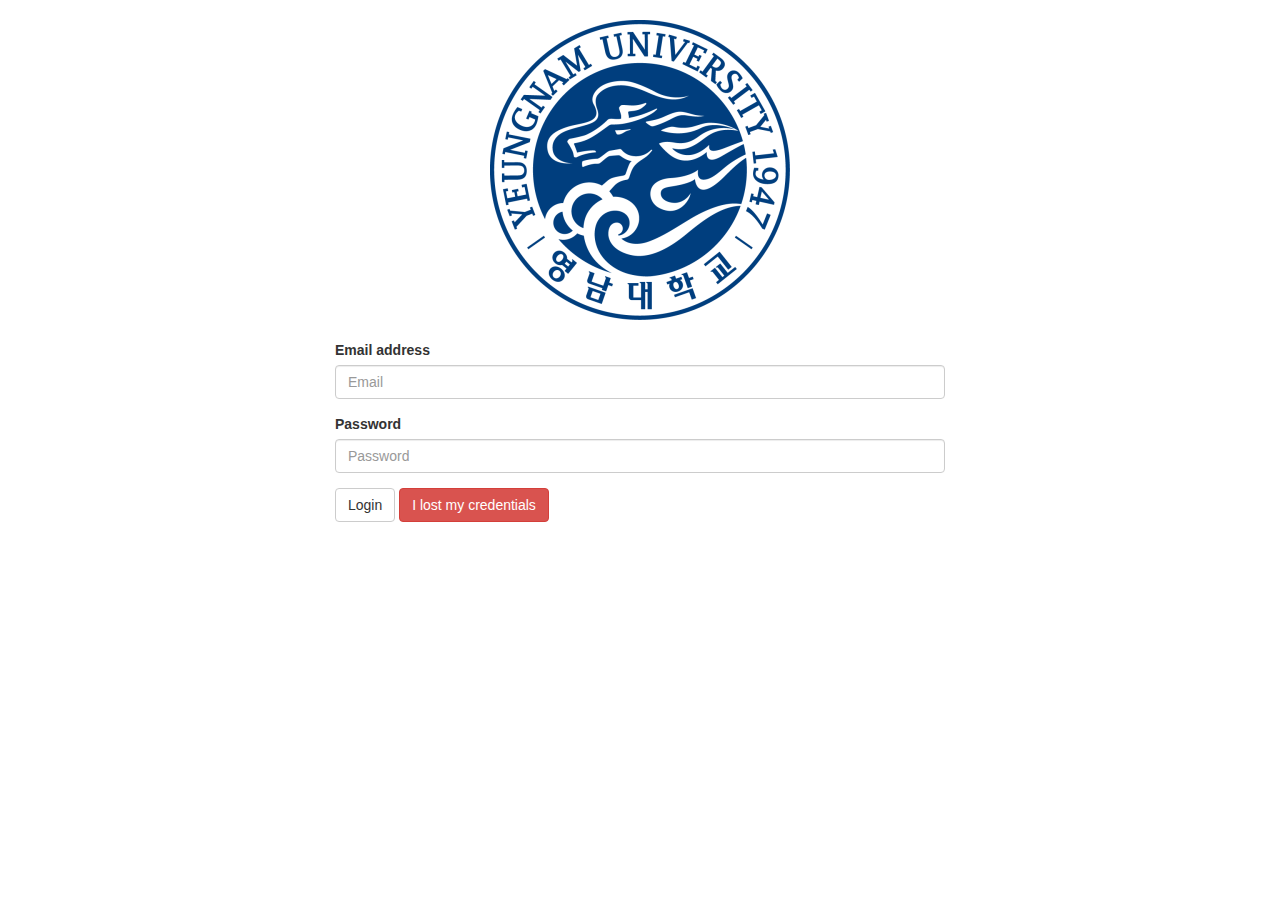
==== src/index.html @ 0eb57e51 "fixed gitignore issues" ====
<!DOCTYPE html>
<html>
<head lang="en">
    <title>Home - WeatherX</title>
    <link rel="stylesheet" href="../other/css/bootstrap.min.css">
</head>

<body>
<div class="col-md-6 col-md-offset-3">
    <br>
    <img src="../other/img/logo.png" style="display: block; margin-left: auto; margin-right: auto">
    <br>

    <form>
        <div class="form-group">
            <label for="inputEmail">Email address</label>
            <input type="email" class="form-control" id="inputEmail" placeholder="Email">
        </div>
        <div class="form-group">
            <label for="inputPassword">Password</label>
            <input type="password" class="form-control" id="inputPassword" placeholder="Password">
        </div>
        <button type="submit" class="btn btn-default">Login</button>
        <button type="button" class="btn btn-danger">I lost my credentials</button>
    </form>
</div>

</body>
</html>
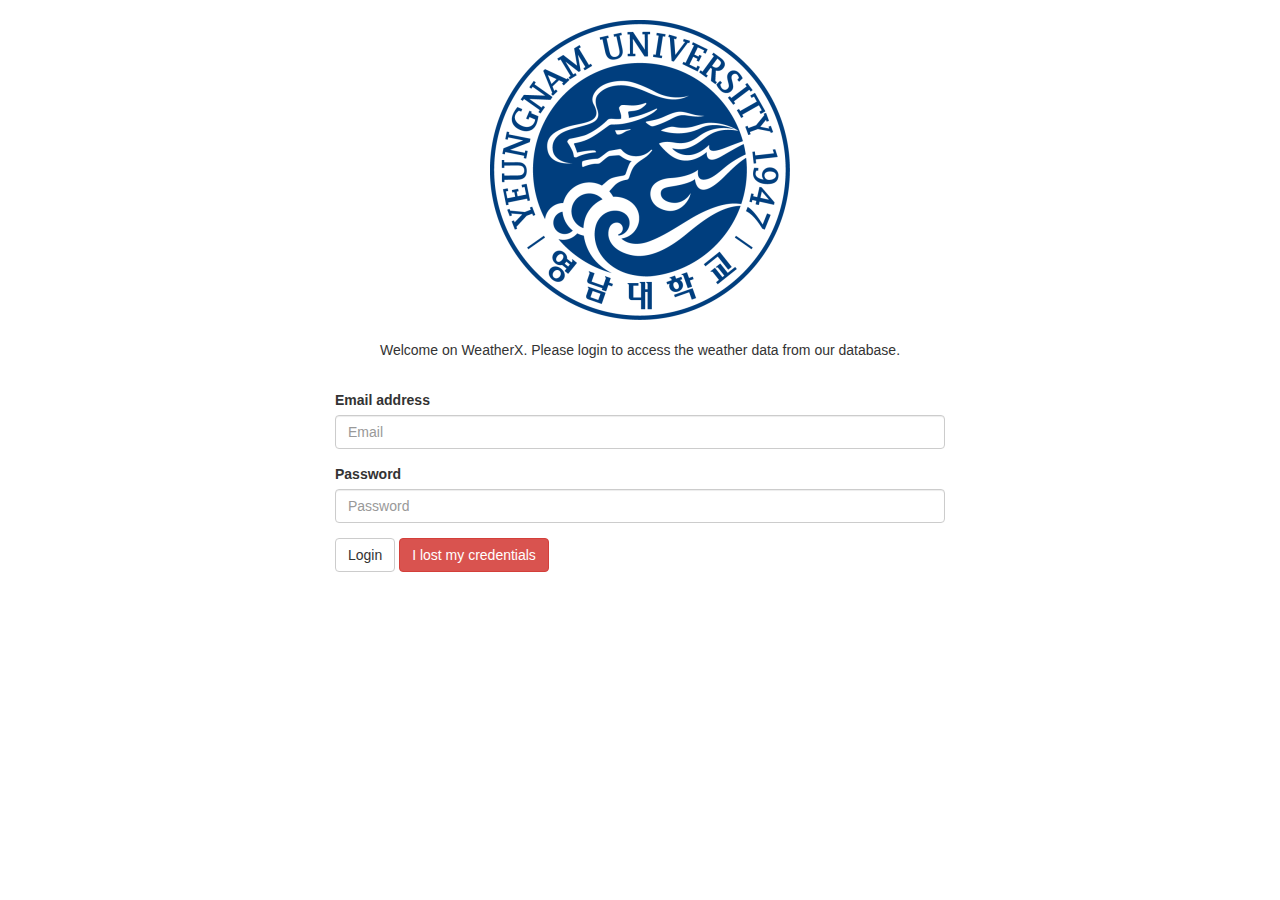
==== commit 11656d5c: "Added welcoming text." ====
--- a/src/index.html
+++ b/src/index.html
@@ -10,6 +10,8 @@
     <br>
     <img src="../other/img/logo.png" style="display: block; margin-left: auto; margin-right: auto">
     <br>
+
+    <p style="text-align: center">Welcome on WeatherX. Please login to access the weather data from our database.</p><br>
 
     <form>
         <div class="form-group">
